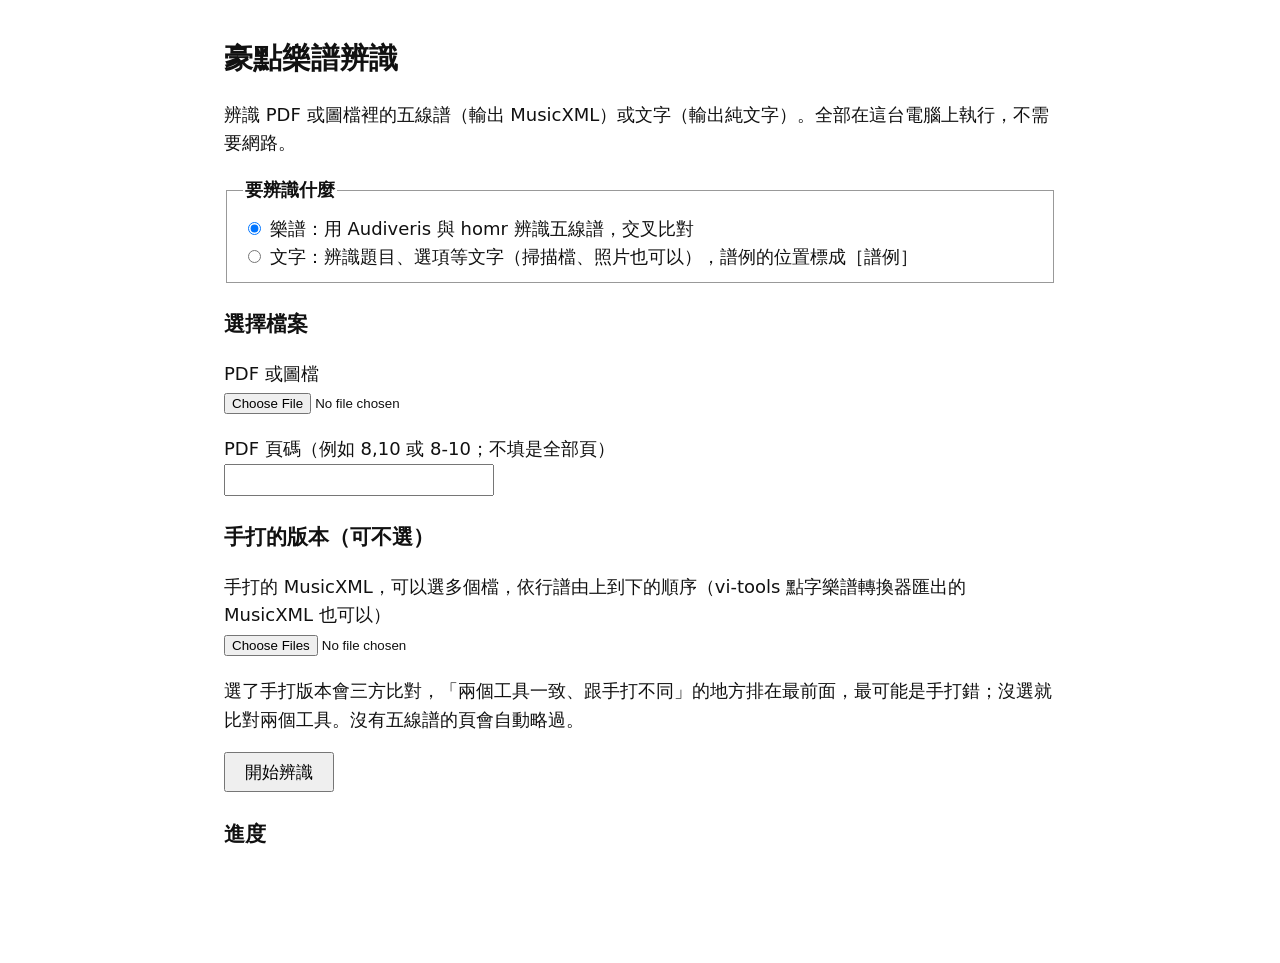
==== app/web/index.html @ 95d60e52 "豪點樂譜辨識 0.2：樂譜與文字辨識可攜版 Audiveris 5.11＋homr 0.7 離線辨識樂譜、交叉比對手打 MusicXML； RapidOCR 文字辨識（濾浮水印、譜例標［譜例］、補選項" ====
<!DOCTYPE html>
<html lang="zh-Hant-TW">
<head>
<meta charset="utf-8">
<meta name="viewport" content="width=device-width, initial-scale=1">
<title>豪點樂譜辨識</title>
<link rel="stylesheet" href="style.css">
</head>
<body>
<main>
<h1>豪點樂譜辨識</h1>
<p>辨識 PDF 或圖檔裡的五線譜（輸出 MusicXML）或文字（輸出純文字）。全部在這台電腦上執行，不需要網路。</p>

<form id="form">
  <fieldset>
    <legend>要辨識什麼</legend>
    <label><input type="radio" name="mode" value="score" checked> 樂譜：用 Audiveris 與 homr 辨識五線譜，交叉比對</label><br>
    <label><input type="radio" name="mode" value="text"> 文字：辨識題目、選項等文字（掃描檔、照片也可以），譜例的位置標成［譜例］</label>
  </fieldset>

  <h2>選擇檔案</h2>
  <p>
    <label for="file">PDF 或圖檔</label><br>
    <input type="file" id="file" accept=".pdf,.png,.jpg,.jpeg,.tif,.tiff,.bmp,.gif,.webp" required>
  </p>
  <p>
    <label for="pages">PDF 頁碼（例如 8,10 或 8-10；不填是全部頁）</label><br>
    <input type="text" id="pages" inputmode="numeric" autocomplete="off">
  </p>

  <div id="score-opts">
    <h2>手打的版本（可不選）</h2>
    <p>
      <label for="refs">手打的 MusicXML，可以選多個檔，依行譜由上到下的順序（vi-tools 點字樂譜轉換器匯出的 MusicXML 也可以）</label><br>
      <input type="file" id="refs" accept=".musicxml,.xml,.mxl" multiple>
    </p>
    <p>選了手打版本會三方比對，「兩個工具一致、跟手打不同」的地方排在最前面，最可能是手打錯；沒選就比對兩個工具。沒有五線譜的頁會自動略過。</p>
  </div>

  <div id="text-opts" hidden>
    <p><label><input type="checkbox" id="text-layer"> PDF 有文字層（電子檔）時直接使用文字層</label></p>
    <p>文字層的字最準，但選項的圈號（例如 ❶）可能不見，也不會標出譜例的位置；不勾就一律辨識。</p>
  </div>

  <p><button type="submit" id="go">開始辨識</button></p>
</form>

<section aria-labelledby="h-progress">
  <h2 id="h-progress">進度</h2>
  <div id="status" role="status" aria-live="polite"></div>
  <ul id="log"></ul>
</section>

<section id="result" hidden aria-labelledby="h-result">
  <h2 id="h-result" tabindex="-1">結果</h2>
  <ul id="files"></ul>
  <p><button type="button" id="open">開啟輸出資料夾</button></p>
  <div id="text-box" hidden>
    <h3><label for="text-out">辨識出的文字</label></h3>
    <p><button type="button" id="copy">複製全部文字</button></p>
    <textarea id="text-out" rows="16" readonly></textarea>
  </div>
  <h3>報告</h3>
  <pre id="report"></pre>
</section>
</main>
<script src="app.js"></script>
</body>
</html>
---- app/web/style.css ----
body { font-family: "Microsoft JhengHei", system-ui, sans-serif; font-size: 18px; line-height: 1.6; margin: 0; background: #fff; color: #111; }
main { max-width: 52rem; margin: 0 auto; padding: 1rem 1.5rem 3rem; }
h1 { font-size: 1.8rem; }
h2 { font-size: 1.3rem; margin-top: 1.6rem; }
input[type=text] { font-size: 1rem; padding: .3rem; width: 16rem; }
button { font-size: 1.05rem; padding: .4rem 1.2rem; }
button:focus, input:focus, a:focus, [tabindex]:focus { outline: 3px solid #1a5fb4; outline-offset: 2px; }
#status { font-weight: bold; min-height: 1.6em; }
#log { color: #333; }
fieldset { border: 1px solid #999; padding: .6rem 1rem; }
legend { font-weight: bold; }
textarea { width: 100%; font-size: 1rem; font-family: "Microsoft JhengHei", sans-serif; }
pre { white-space: pre-wrap; background: #f6f6f6; padding: 1rem; border: 1px solid #ccc; font-family: "Microsoft JhengHei", monospace; }
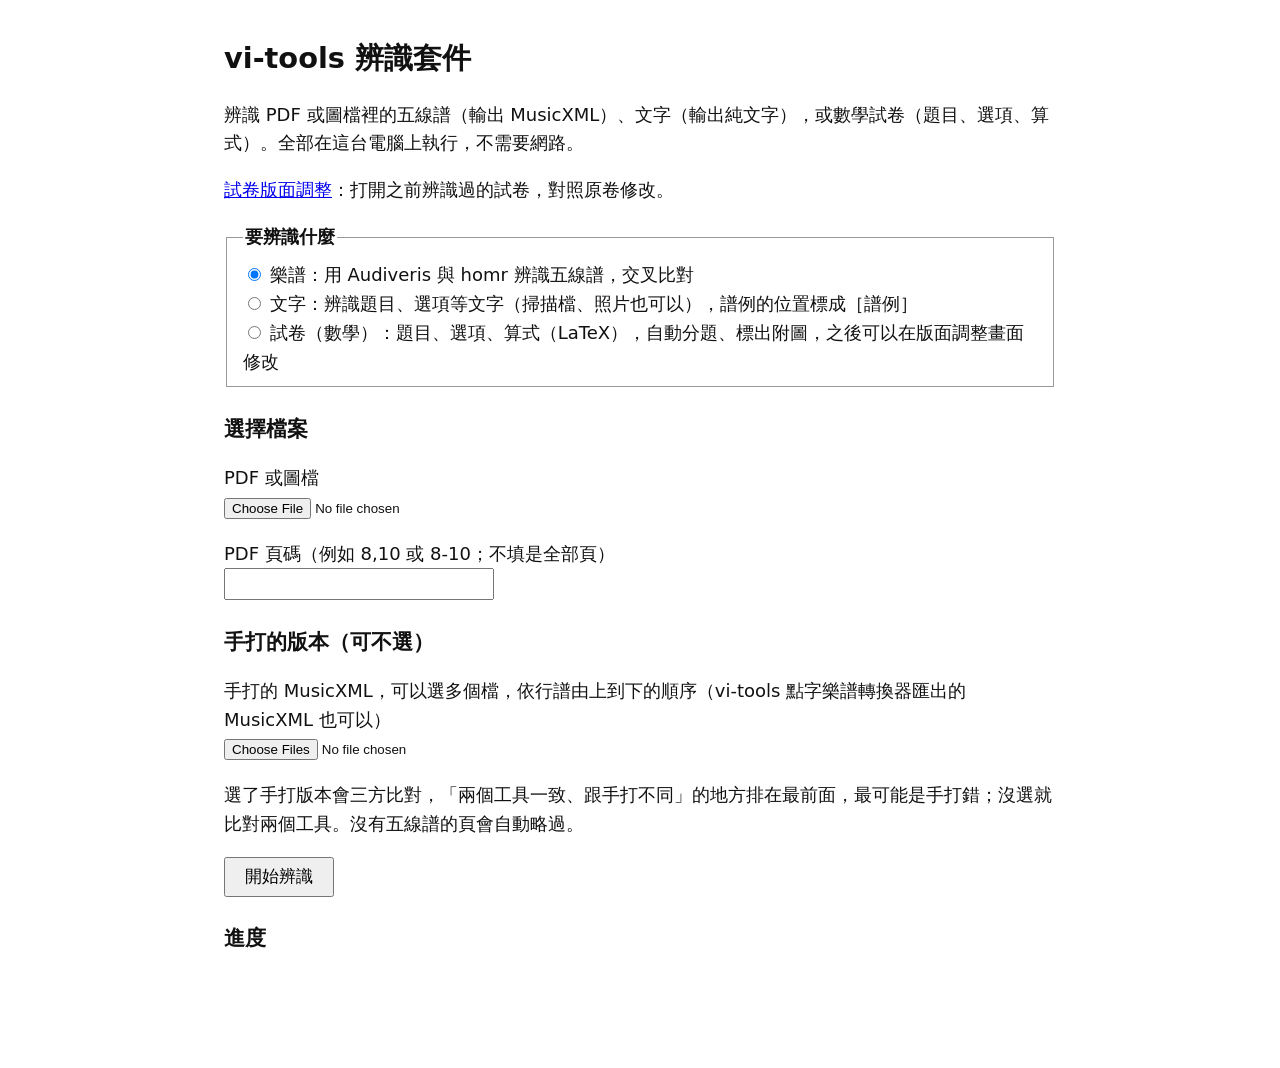
==== commit f1086aff: "vi-tools 辨識套件 0.3：試卷辨識、中繼檔、給 vi-tools 的 /api/ocr；改名 - 試卷辨識（app/exam/）：PDF 文字層＋MFD／MFR 算式（只用 onnxrunt" ====
--- a/app/web/index.html
+++ b/app/web/index.html
@@ -3,19 +3,21 @@
 <head>
 <meta charset="utf-8">
 <meta name="viewport" content="width=device-width, initial-scale=1">
-<title>豪點樂譜辨識</title>
+<title>vi-tools 辨識套件</title>
 <link rel="stylesheet" href="style.css">
 </head>
 <body>
 <main>
-<h1>豪點樂譜辨識</h1>
-<p>辨識 PDF 或圖檔裡的五線譜（輸出 MusicXML）或文字（輸出純文字）。全部在這台電腦上執行，不需要網路。</p>
+<h1>vi-tools 辨識套件</h1>
+<p>辨識 PDF 或圖檔裡的五線譜（輸出 MusicXML）、文字（輸出純文字），或數學試卷（題目、選項、算式）。全部在這台電腦上執行，不需要網路。</p>
+<p><a href="/exam/">試卷版面調整</a>：打開之前辨識過的試卷，對照原卷修改。</p>
 
 <form id="form">
   <fieldset>
     <legend>要辨識什麼</legend>
     <label><input type="radio" name="mode" value="score" checked> 樂譜：用 Audiveris 與 homr 辨識五線譜，交叉比對</label><br>
-    <label><input type="radio" name="mode" value="text"> 文字：辨識題目、選項等文字（掃描檔、照片也可以），譜例的位置標成［譜例］</label>
+    <label><input type="radio" name="mode" value="text"> 文字：辨識題目、選項等文字（掃描檔、照片也可以），譜例的位置標成［譜例］</label><br>
+    <label><input type="radio" name="mode" value="exam"> 試卷（數學）：題目、選項、算式（LaTeX），自動分題、標出附圖，之後可以在版面調整畫面修改</label>
   </fieldset>
 
   <h2>選擇檔案</h2>
@@ -42,6 +44,11 @@
     <p>文字層的字最準，但選項的圈號（例如 ❶）可能不見，也不會標出譜例的位置；不勾就一律辨識。</p>
   </div>
 
+  <div id="exam-opts" hidden>
+    <p><label><input type="checkbox" id="exam-text-layer" checked> PDF 有文字層（電子檔）時，中文、題號、選項直接讀文字層</label></p>
+    <p>文字層的中文最準；算式一律用模型辨識。掃描檔、圖檔沒有文字層，會自動改用辨識。每頁約 10 到 30 秒。</p>
+  </div>
+
   <p><button type="submit" id="go">開始辨識</button></p>
 </form>
 
@@ -54,6 +61,7 @@
 <section id="result" hidden aria-labelledby="h-result">
   <h2 id="h-result" tabindex="-1">結果</h2>
   <ul id="files"></ul>
+  <p id="exam-link" hidden><a id="exam-a" href="/exam/">開啟版面調整畫面</a>（對照原卷修改題目、選項、附圖與算式，改完會存回 試卷.txt）</p>
   <p><button type="button" id="open">開啟輸出資料夾</button></p>
   <div id="text-box" hidden>
     <h3><label for="text-out">辨識出的文字</label></h3>
@@ -64,6 +72,7 @@
   <pre id="report"></pre>
 </section>
 </main>
+<script src="progress.js"></script>
 <script src="app.js"></script>
 </body>
 </html>
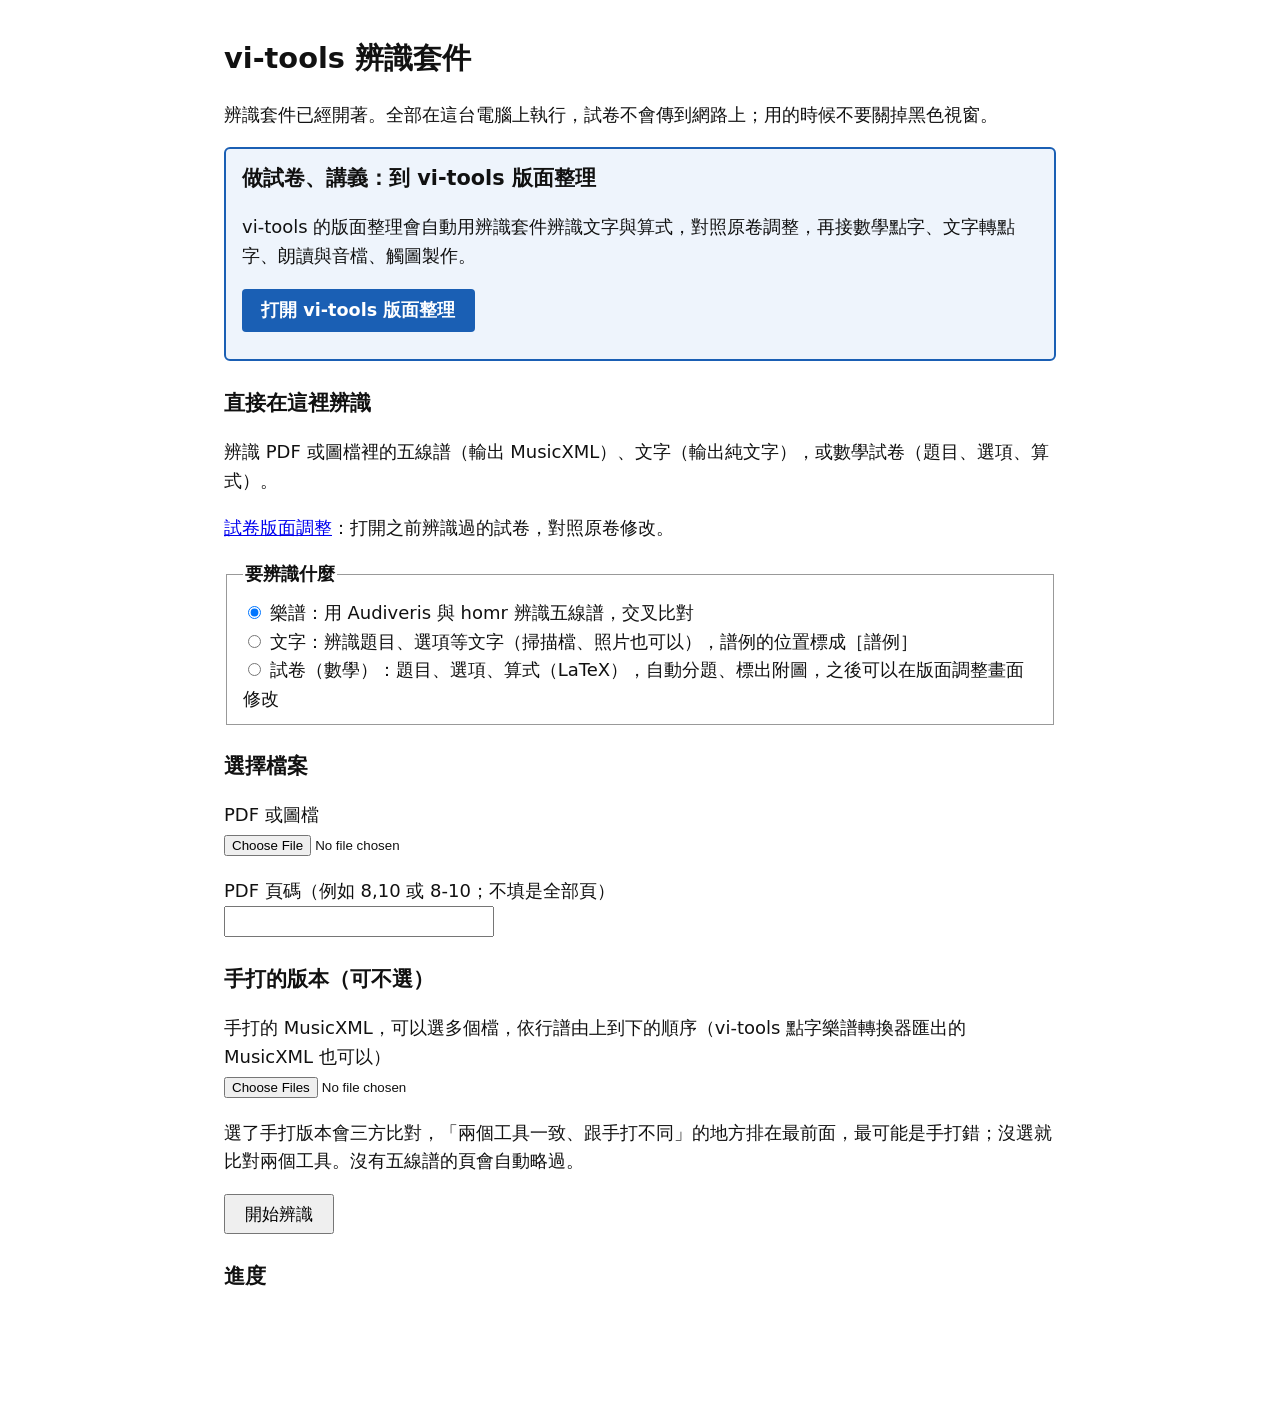
==== commit bb45c119: "0.4.0 公開前整理：說明改寫給老師、首頁連到 vi-tools 版面整理、加 LICENSE（AGPL-3.0） - README、說明.txt：試卷優先（搭配 vi-tools 版面整理），Sm" ====
--- a/app/web/index.html
+++ b/app/web/index.html
@@ -9,7 +9,14 @@
 <body>
 <main>
 <h1>vi-tools 辨識套件</h1>
-<p>辨識 PDF 或圖檔裡的五線譜（輸出 MusicXML）、文字（輸出純文字），或數學試卷（題目、選項、算式）。全部在這台電腦上執行，不需要網路。</p>
+<p>辨識套件已經開著。全部在這台電腦上執行，試卷不會傳到網路上；用的時候不要關掉黑色視窗。</p>
+<section class="go-vitools" aria-labelledby="h-go">
+  <h2 id="h-go">做試卷、講義：到 vi-tools 版面整理</h2>
+  <p>vi-tools 的版面整理會自動用辨識套件辨識文字與算式，對照原卷調整，再接數學點字、文字轉點字、朗讀與音檔、觸圖製作。</p>
+  <p><a class="go-btn" href="https://hurthuang.github.io/vi-tools/#layout">打開 vi-tools 版面整理</a></p>
+</section>
+<h2>直接在這裡辨識</h2>
+<p>辨識 PDF 或圖檔裡的五線譜（輸出 MusicXML）、文字（輸出純文字），或數學試卷（題目、選項、算式）。</p>
 <p><a href="/exam/">試卷版面調整</a>：打開之前辨識過的試卷，對照原卷修改。</p>
 
 <form id="form">
--- a/app/web/style.css
+++ b/app/web/style.css
@@ -11,3 +11,6 @@
 legend { font-weight: bold; }
 textarea { width: 100%; font-size: 1rem; font-family: "Microsoft JhengHei", sans-serif; }
 pre { white-space: pre-wrap; background: #f6f6f6; padding: 1rem; border: 1px solid #ccc; font-family: "Microsoft JhengHei", monospace; }
+.go-vitools { border: 2px solid #1a5fb4; border-radius: 6px; padding: .2rem 1rem .6rem; background: #eef4fc; }
+.go-vitools h2 { margin-top: .6rem; }
+.go-btn { display: inline-block; font-size: 1.1rem; font-weight: bold; padding: .45rem 1.2rem; background: #1a5fb4; color: #fff; text-decoration: none; border-radius: 4px; }
